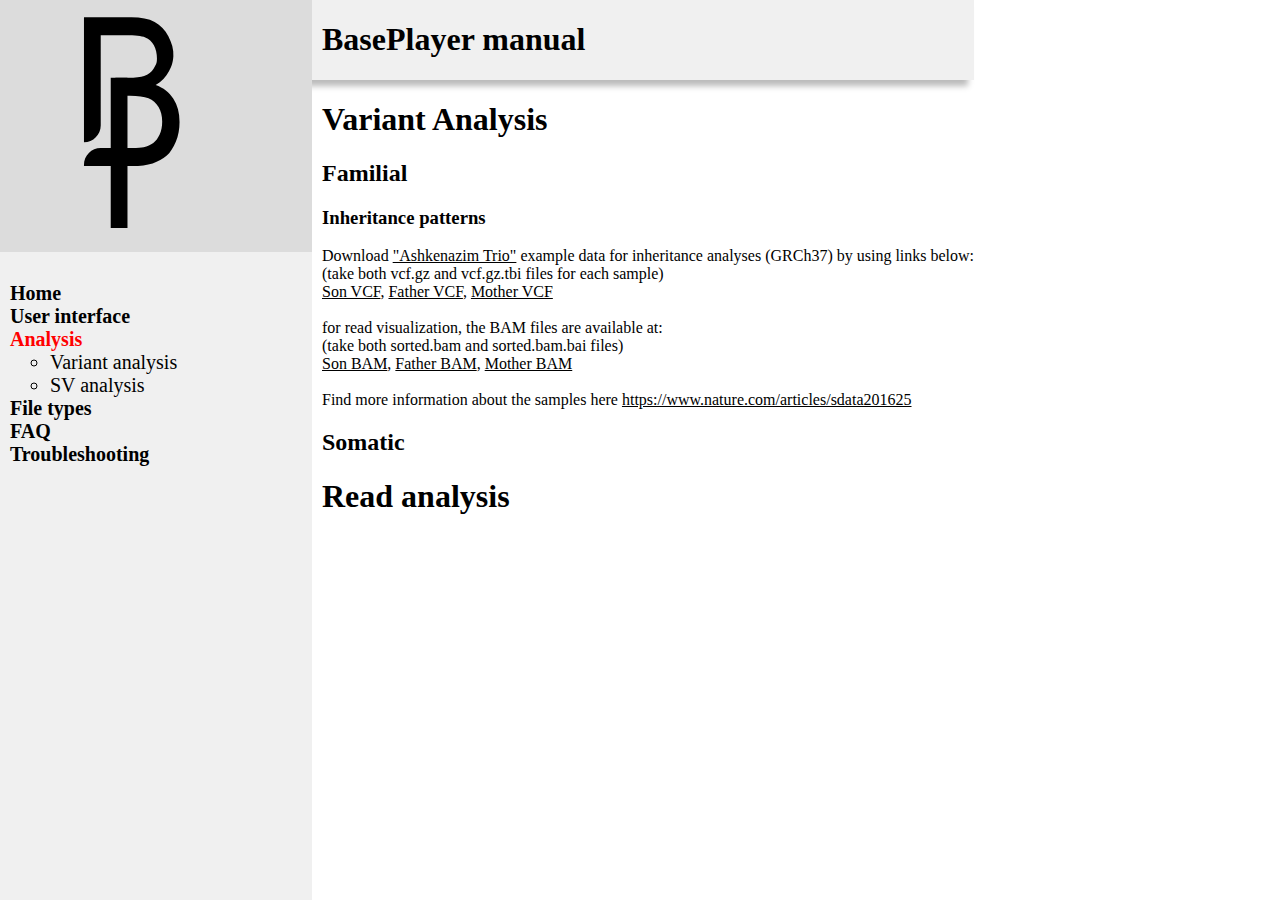
==== content/analysis.html @ 5b8f4364 "New scripts" ====
<html>
<head>
   <script type="text/javascript" src="https://ajax.googleapis.com/ajax/libs/jquery/3.3.1/jquery.min.js" ></script>
   <script>
       $(function(){ $("head").load("header.html") });
   </script>
</head>
<body>
    <div id="left" class="column"></div>
    <div id="right" class="column">
        <div class="top-right"> <h1>BasePlayer manual</h1></div>
        <div class="bottom content">

<h1 id=varanalysis>Variant Analysis</h1>

<h2 id="familial">Familial</h2>
<h3 id="inheritance">Inheritance patterns</h3>
Download <a target="_blank" href="https://www.nature.com/articles/sdata201625">"Ashkenazim Trio"</a> example data for inheritance analyses (GRCh37) by using links below:<br>
(take both vcf.gz and vcf.gz.tbi files for each sample)<br>
<a target="_blank" href="ftp://ftp-trace.ncbi.nlm.nih.gov/giab/ftp/release/AshkenazimTrio/HG002_NA24385_son/latest/GRCh37/">Son VCF</a>,
<a target="_blank" href="ftp://ftp-trace.ncbi.nlm.nih.gov/giab/ftp/release/AshkenazimTrio/HG003_NA24149_father/latest/GRCh37/">Father VCF</a>,
<a target="_blank" href="ftp://ftp-trace.ncbi.nlm.nih.gov/giab/ftp/release/AshkenazimTrio/HG004_NA24143_mother/latest/GRCh37/">Mother VCF</a><br><br>

for read visualization, the BAM files are available at:<br>
(take both sorted.bam and sorted.bam.bai files)<br>
<a target="_blank" href="ftp://ftp-trace.ncbi.nlm.nih.gov/giab/ftp/data/AshkenazimTrio/HG002_NA24385_son/NIST_Stanford_Illumina_6kb_matepair/bams/">Son BAM</a>,
<a target="_blank" href="ftp://ftp-trace.ncbi.nlm.nih.gov/giab/ftp/data/AshkenazimTrio/HG003_NA24149_father/NIST_Stanford_Illumina_6kb_matepair/bams/">Father BAM</a>,
<a target="_blank" href="ftp://ftp-trace.ncbi.nlm.nih.gov/giab/ftp/data/AshkenazimTrio/HG004_NA24143_mother/NIST_Stanford_Illumina_6kb_matepair/bams/">Mother BAM</a><br>
<br>Find more information about the samples here <a target="_blank" href="https://www.nature.com/articles/sdata201625">https://www.nature.com/articles/sdata201625</a>
<h2 id="somatic">Somatic</h2>
<p>

<h1 id="readanalysis">Read analysis</h1>
</div>
</div>
<script>
$(document).ready(function() {
    $('#left').load('sidebar.html');
});
</script>
</body>
</html>
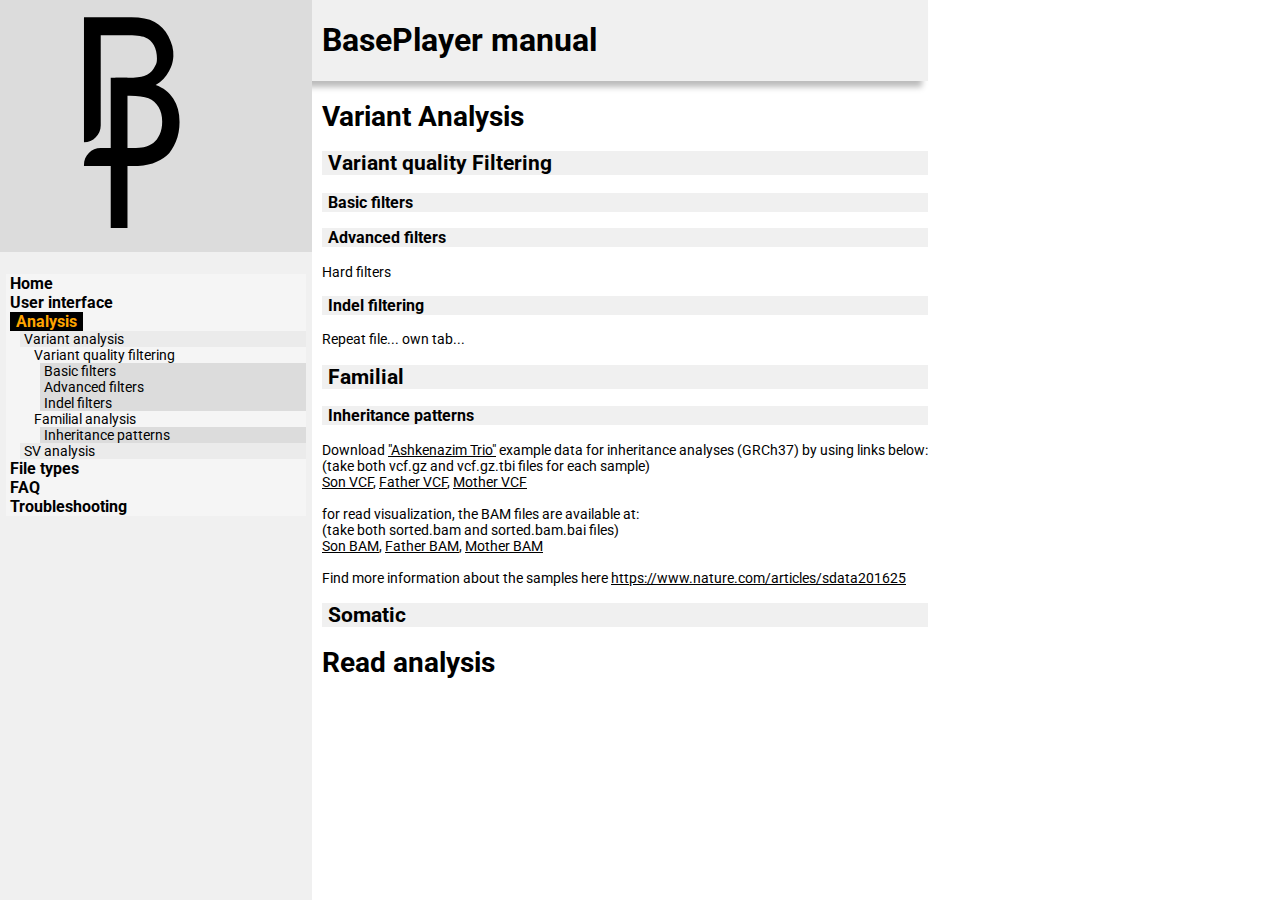
==== commit 0dbc0e20: "additions" ====
--- a/content/analysis.html
+++ b/content/analysis.html
@@ -11,8 +11,14 @@
         <div class="top-right"> <h1>BasePlayer manual</h1></div>
         <div class="bottom content">
 
-<h1 id=varanalysis>Variant Analysis</h1>
-
+<h1 id="varanalysis">Variant Analysis</h1>
+<h2 id="filtering">Variant quality Filtering</h2>
+  <h3>Basic filters</h3>
+  <h3>Advanced filters</h3>
+  Hard filters
+  <h3>Indel filtering</h3>
+  Repeat file...
+  own tab...
 <h2 id="familial">Familial</h2>
 <h3 id="inheritance">Inheritance patterns</h3>
 Download <a target="_blank" href="https://www.nature.com/articles/sdata201625">"Ashkenazim Trio"</a> example data for inheritance analyses (GRCh37) by using links below:<br>
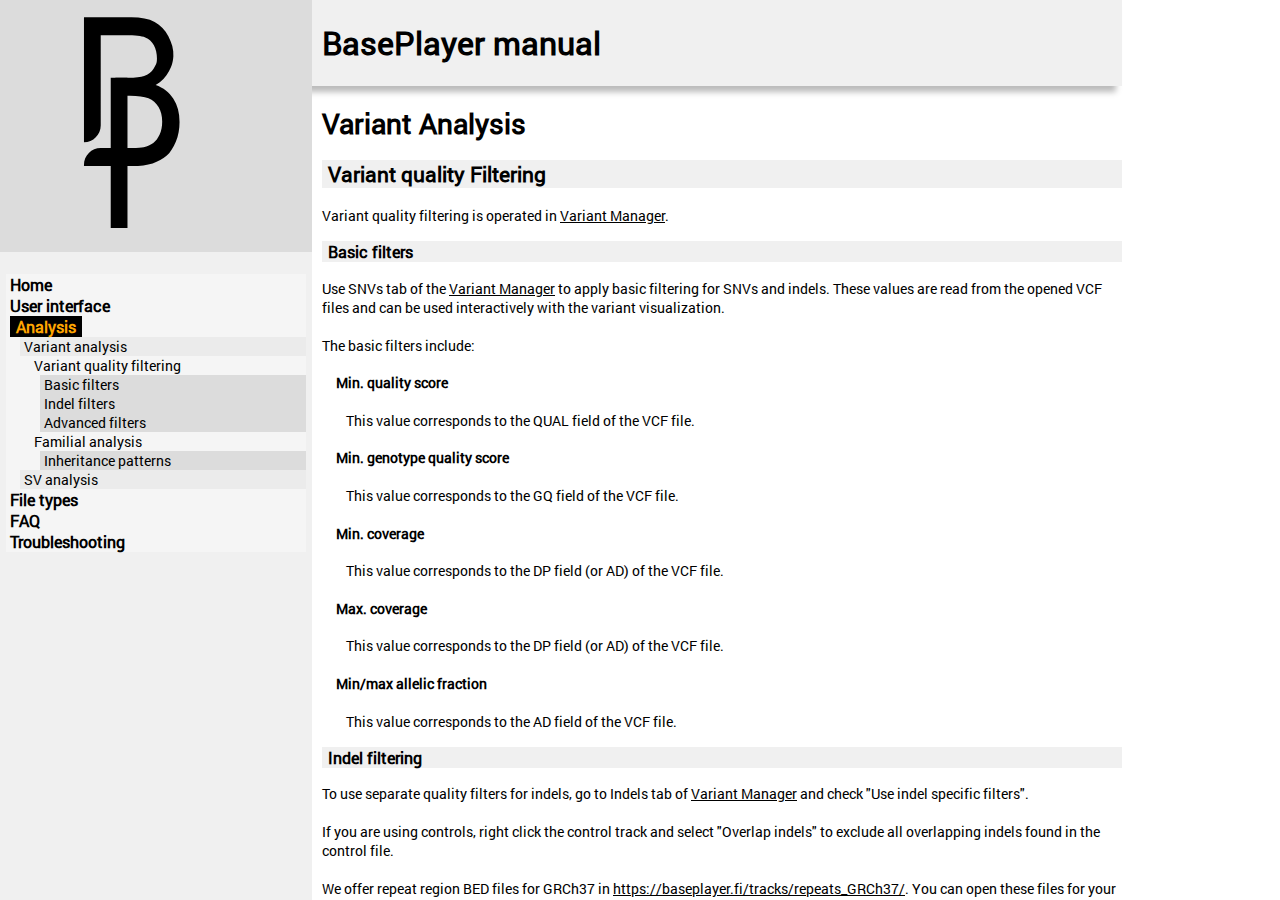
==== commit 31f12bcc: "add" ====
--- a/content/analysis.html
+++ b/content/analysis.html
@@ -12,13 +12,58 @@
         <div class="bottom content">
 
 <h1 id="varanalysis">Variant Analysis</h1>
+
 <h2 id="filtering">Variant quality Filtering</h2>
-  <h3>Basic filters</h3>
-  <h3>Advanced filters</h3>
-  Hard filters
-  <h3>Indel filtering</h3>
-  Repeat file...
-  own tab...
+  Variant quality filtering is operated in <a href="ui.html#varmanager">Variant Manager</a>.
+  <h3 id="basic">Basic filters</h3>
+  Use SNVs tab of the <a href="ui.html#varmanager">Variant Manager</a> to apply basic filtering for SNVs and indels.
+  These values are read from the opened VCF files and can be used interactively with the variant visualization.
+  <br><br>
+  The basic filters include:
+  <ul>
+    <li><h4>Min. quality score</h4></li>
+    <ul>
+      <li>This value corresponds to the QUAL field of the VCF file.</li>
+    </ul>
+    <li><h4>Min. genotype quality score</h4></li>
+    <ul>
+      <li>This value corresponds to the GQ field of the VCF file.</li>
+    </ul>
+    <li><h4>Min. coverage</h4></li>
+    <ul>
+      <li>This value corresponds to the DP field (or AD) of the VCF file.</li>
+    </ul>
+    <li><h4>Max. coverage</h4></li>
+    <ul>
+      <li>This value corresponds to the DP field (or AD) of the VCF file.</li>
+    </ul>
+    <li><h4>Min/max allelic fraction</h4></li>
+    <ul>
+      <li>This value corresponds to the AD field of the VCF file.</li>
+    </ul>
+  </ul>
+  <h3 id="indel">Indel filtering</h3>
+  To use separate quality filters for indels, go to Indels tab of <a href="ui.html#varmanager">Variant Manager</a> and check "Use indel specific filters".
+  <br><br>
+  If you are using controls, right click the control track and select "Overlap indels" to exclude all overlapping indels found in the control file.
+  <br><br>
+  We offer repeat region BED files for GRCh37 in <a target="_blank" href="https://baseplayer.fi/tracks/repeats_GRCh37/">https://baseplayer.fi/tracks/repeats_GRCh37/</a>.
+  You can open these files for your project and select "Subtract" from the track options to exclude indels in microsatellite regions.
+  
+  <h3 id="advanced">Advanced filters</h3>
+  If your VCF files have been created by GATK's HaplotypeCaller, you have additional quality parameters for variant filtering. See this post for more information about the
+  parameters and suggested threshold values for quality filtering: <a target="_blank" href="https://gatkforums.broadinstitute.org/gatk/discussion/2806/howto-apply-hard-filters-to-a-call-set">
+  https://gatkforums.broadinstitute.org/gatk/discussion/2806/howto-apply-hard-filters-to-a-call-set</a>
+  <br><br>
+  Access additional filter window by clicking the "Min. quality score:" text at the <a href="ui.html#varmanager">Variant Manager</a> SNVs or Indels tabs.
+  <br>
+  KUVA ASETUKSISTA JOTKA LINKISSÄ
+  <br>
+  In the picture, suggested values from the above link have been set. Note: FS value have less than "<" symbol changed to more than ">",
+  which means that all variants having FS value greater than (60 in this case), is excluded.
+
+
+
 <h2 id="familial">Familial</h2>
 <h3 id="inheritance">Inheritance patterns</h3>
 Download <a target="_blank" href="https://www.nature.com/articles/sdata201625">"Ashkenazim Trio"</a> example data for inheritance analyses (GRCh37) by using links below:<br>
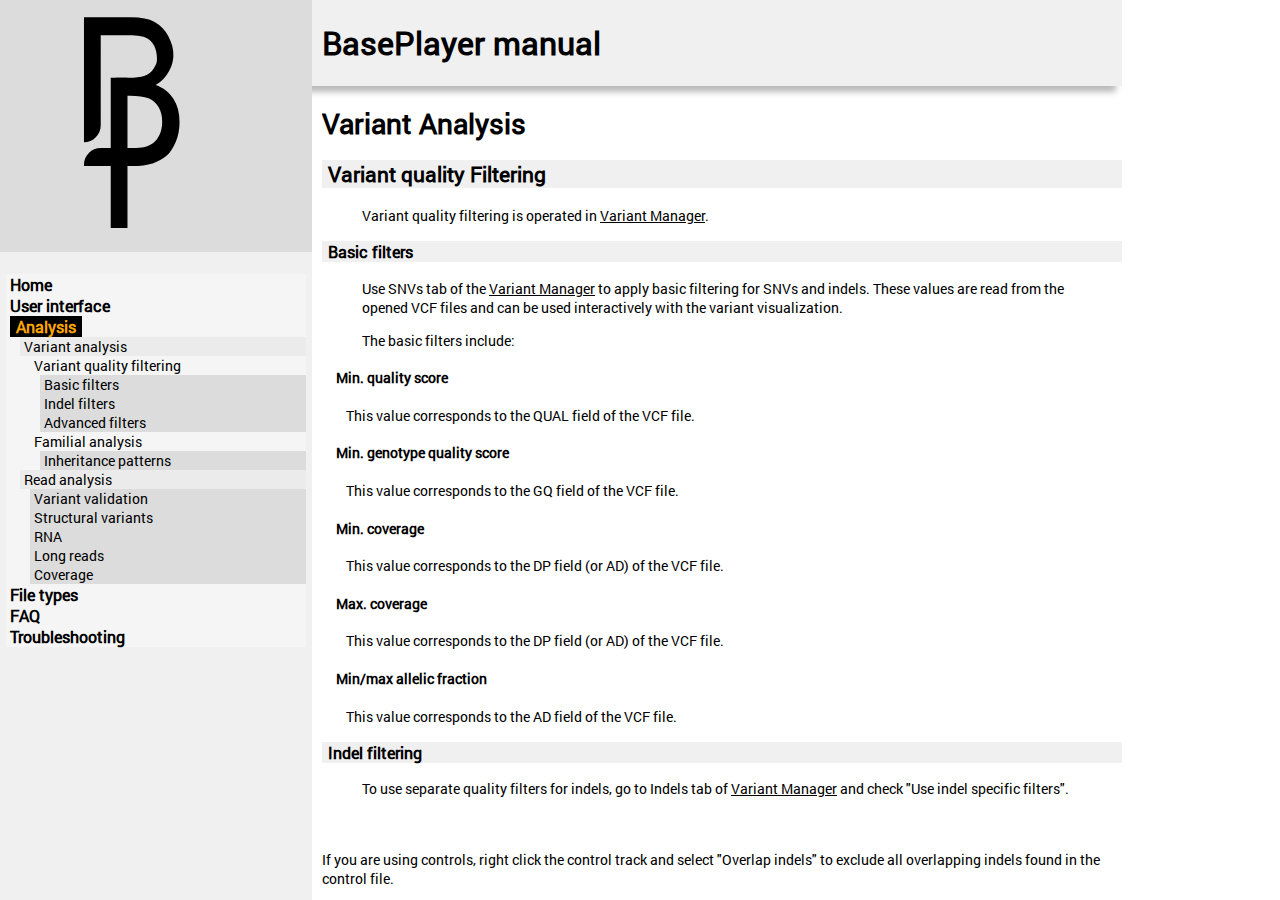
==== commit ed31cccf: "read analysis" ====
--- a/content/analysis.html
+++ b/content/analysis.html
@@ -14,11 +14,13 @@
 <h1 id="varanalysis">Variant Analysis</h1>
 
 <h2 id="filtering">Variant quality Filtering</h2>
-  Variant quality filtering is operated in <a href="ui.html#varmanager">Variant Manager</a>.
+  <p>Variant quality filtering is operated in <a href="ui.html#varmanager">Variant Manager</a>.</p>
   <h3 id="basic">Basic filters</h3>
+  <p>
   Use SNVs tab of the <a href="ui.html#varmanager">Variant Manager</a> to apply basic filtering for SNVs and indels.
   These values are read from the opened VCF files and can be used interactively with the variant visualization.
-  <br><br>
+  </p>
+  <p>
   The basic filters include:
   <ul>
     <li><h4>Min. quality score</h4></li>
@@ -42,14 +44,17 @@
       <li>This value corresponds to the AD field of the VCF file.</li>
     </ul>
   </ul>
+  </p>
   <h3 id="indel">Indel filtering</h3>
+  <p>
   To use separate quality filters for indels, go to Indels tab of <a href="ui.html#varmanager">Variant Manager</a> and check "Use indel specific filters".
+  </p>
   <br><br>
   If you are using controls, right click the control track and select "Overlap indels" to exclude all overlapping indels found in the control file.
   <br><br>
   We offer repeat region BED files for GRCh37 in <a target="_blank" href="https://baseplayer.fi/tracks/repeats_GRCh37/">https://baseplayer.fi/tracks/repeats_GRCh37/</a>.
   You can open these files for your project and select "Subtract" from the track options to exclude indels in microsatellite regions.
-  
+
   <h3 id="advanced">Advanced filters</h3>
   If your VCF files have been created by GATK's HaplotypeCaller, you have additional quality parameters for variant filtering. See this post for more information about the
   parameters and suggested threshold values for quality filtering: <a target="_blank" href="https://gatkforums.broadinstitute.org/gatk/discussion/2806/howto-apply-hard-filters-to-a-call-set">
@@ -82,6 +87,34 @@
 <p>
 
 <h1 id="readanalysis">Read analysis</h1>
+<p>
+Read analysis requires aligned BAM or CRAM files with index.
+<h2 id="validation">Variant validation</h2>
+<p>
+Variant quality metrics in VCF files are assessed by the used variant caller. Although the false positive rates of variant
+calls have decreased as methods have improved, read level inspection of variant calls and flanking regions are required in
+most cases. The integrated variant analysis and visualization in BasePlayer enables rapid workflow for variant validation
+ - double-clicking the specific sample in the result table zooms in to the variant locus and expands the sample track. Reads
+ appear on the sample track. Read  level zoom enables user to inspect qualities, orientation, and mismatch rates of the
+ overlapping and surrounding reads. In  addition, the reference sequence and annotation tracks, such as repeat masker and
+ mappability track, provide additional information about the variant calls.
+</p>
+<h2 id="svs">Structural variant analysis</h2>
+Structural variants break points can be analyzed by inspecting discordant and splitted reads at the break point locus. BasePlayer
+groups discordant reads at the bottom to facilitate the analysis. The colors of the reads corresponds to either different kind of
+structural variant or chromosome color of the discordant read pair (in case read pairs have been mapped in different chromosomes).
+<p>
+Colors:
+
+<p>
+Click read to view more information about the read.
+
+<p>
+Double click read to see its pair. In case of discordant read, the BasePlayer screen is splitted. You can split the screen as many times as
+the monitor width allows.
+<h2 id="rna">RNA data</h2>
+<h2 id="long">Long read analysis (3rd generation sequencing)</h2>
+<h2 id="coverage">Coverage calculations</h2>
 </div>
 </div>
 <script>
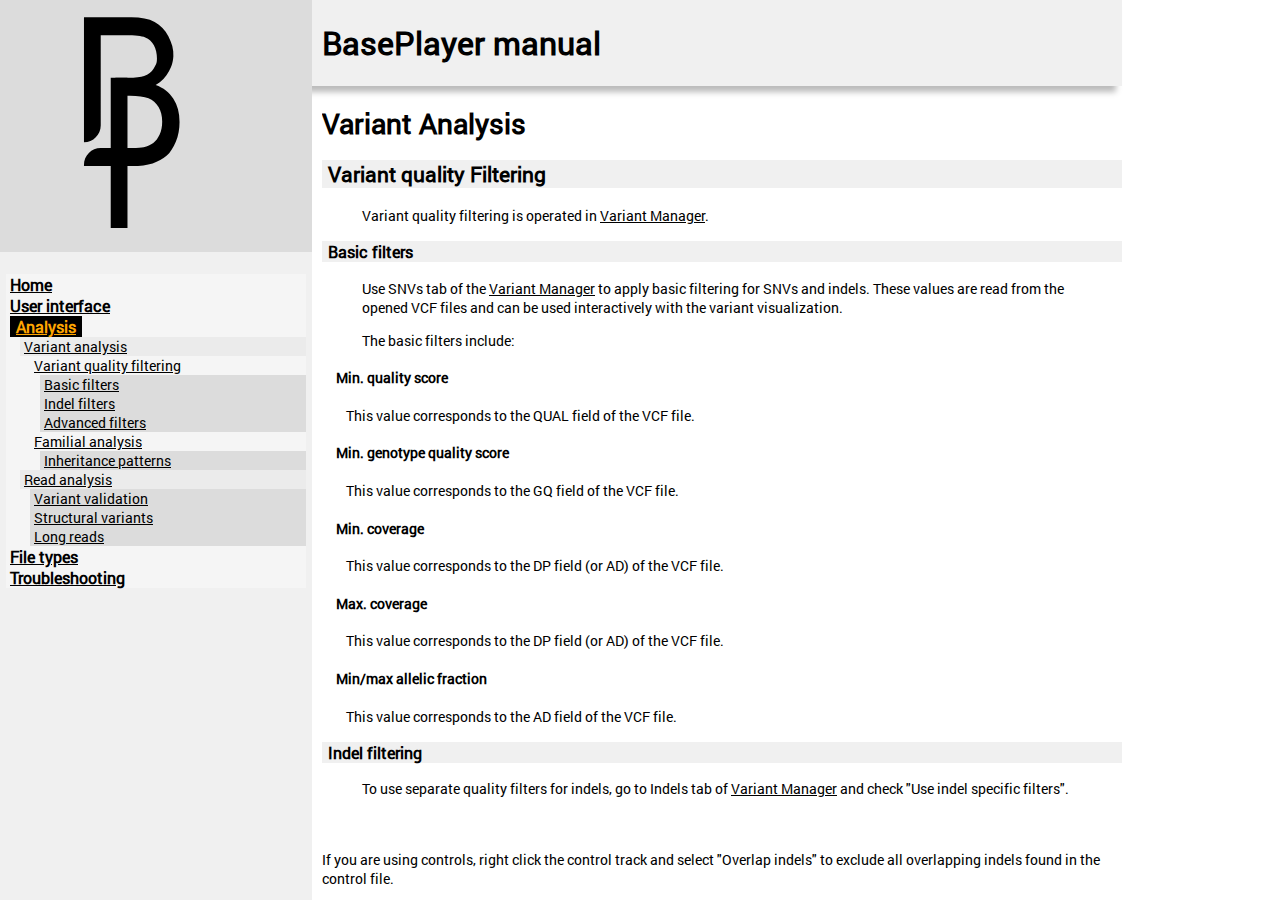
==== commit da21232e: "Revision" ====
--- a/content/analysis.html
+++ b/content/analysis.html
@@ -62,7 +62,7 @@
   <br><br>
   Access additional filter window by clicking the "Min. quality score:" text at the <a href="ui.html#varmanager">Variant Manager</a> SNVs or Indels tabs.
   <br>
-  KUVA ASETUKSISTA JOTKA LINKISSÄ
+
   <br>
   In the picture, suggested values from the above link have been set. Note: FS value have less than "<" symbol changed to more than ">",
   which means that all variants having FS value greater than (60 in this case), is excluded.
@@ -83,9 +83,33 @@
 <a target="_blank" href="ftp://ftp-trace.ncbi.nlm.nih.gov/giab/ftp/data/AshkenazimTrio/HG003_NA24149_father/NIST_Stanford_Illumina_6kb_matepair/bams/">Father BAM</a>,
 <a target="_blank" href="ftp://ftp-trace.ncbi.nlm.nih.gov/giab/ftp/data/AshkenazimTrio/HG004_NA24143_mother/NIST_Stanford_Illumina_6kb_matepair/bams/">Mother BAM</a><br>
 <br>Find more information about the samples here <a target="_blank" href="https://www.nature.com/articles/sdata201625">https://www.nature.com/articles/sdata201625</a>
+<br><br>
+You can use compare panel to compare variants between family members or inheritance panel for more specified results (requires at least one sample to be set as an affected).
+<br><br>
+See the video for example analysis at our <a href="https://www.youtube.com/channel/UCywq-T7W0YPzACyB4LT7Q3g"> Youtube channel</a>: "Familial variant study with BasePlayer"
+<br><br>
+<b>Suggested tracks for exome analysis:</b><br>
+mcap_v1_0_forBP.bed.gz in <a href="https://baseplayer.fi/tracks/">https://baseplayer.fi/tracks/</a><br>
+<b>Suggested controls for exome analysis:</b><br>
+gnomAD_exomes_ALL_GRCh37.vcf.gz in <a href="https://baseplayer.fi/controls/">https://baseplayer.fi/controls/</a><br>
+<br><b>Suggested tracks for whole-genome analysis:</b><br>
+Encode_Combined_Gm12878_H1hesc_Helas3_Hepg2_Huvec_K562.bed.gz in <a href="https://baseplayer.fi/tracks/">https://baseplayer.fi/tracks/</a>
+<br>
+GERP_hg19.bw in <a href="https://baseplayer.fi/tracks/">https://baseplayer.fi/tracks/</a>
+<br>
+Mappability_1000Genomes_pilot_mask.bed.gz in <a href="https://baseplayer.fi/tracks/">https://baseplayer.fi/tracks/</a>
+<br>
+TFbinding_sites_SELEX_GRCh37.bed.gz in <a href="https://baseplayer.fi/tracks/">https://baseplayer.fi/tracks/</a><br>
+<b>Suggested controls for whole-genome analysis:</b><br>
+gnomAD_genomes_ALL_GRCh37.vcf.gz in <a href="https://baseplayer.fi/controls/">https://baseplayer.fi/controls/</a>
+<br>
+
 <h2 id="somatic">Somatic</h2>
 <p>
-
+  In somatic studies you can use the filters, tracks and comparison panel as in familial cases.
+  <br>
+  See example video of a whole-genome somatic variant analysis at our <a href="https://www.youtube.com/channel/UCywq-T7W0YPzACyB4LT7Q3g">Youtube channel</a>: "Somatic cluster analysis demonstration with BasePlayer"
+</p>
 <h1 id="readanalysis">Read analysis</h1>
 <p>
 Read analysis requires aligned BAM or CRAM files with index.
@@ -99,22 +123,44 @@
  overlapping and surrounding reads. In  addition, the reference sequence and annotation tracks, such as repeat masker and
  mappability track, provide additional information about the variant calls.
 </p>
+<a href="images/cohinspect.png"><img src="images/cohinspect.png" ></a>
 <h2 id="svs">Structural variant analysis</h2>
+<p>
 Structural variants break points can be analyzed by inspecting discordant and splitted reads at the break point locus. BasePlayer
 groups discordant reads at the bottom to facilitate the analysis. The colors of the reads corresponds to either different kind of
 structural variant or chromosome color of the discordant read pair (in case read pairs have been mapped in different chromosomes).
-<p>
-Colors:
+Concordantly mapped read pairs are colored as light green and red (forward and reverse strand).
+</p>
+<a href="images/structural.png"><img src="images/structural.png" ></a>
 
 <p>
+On the above image, there is a LINE1 element at the left side of the left panel. Reads appear as dark, as the mapping quality is lower than set in the settings.
+Colorful reads at adjacent to dark reads represents discordant reads, whose pair is aligned to different chromosome (color is determined by the pair's chromosome).
+Double click discordant read to split the screen between the different chromosomes. You can split the screen as many times as
+the monitor width allows. <br><br> At the right panel, there is a visible break point (mismatches in reads and in the coverage track).
+</p>
+<p>
 Click read to view more information about the read.
+</p>
+<h2 id="rna">RNA data</h2>
+To be added...
+<h2 id="long">Long read analysis (3rd generation sequencing)</h2>
+<p>
+Thousands of base pairs long reads are non-trivial to visualize, as a single read can span multiple genomic breakpoints,
+or multiple exons in the case of RNA data. BasePlayer recognizes long-read data, and makes a reasonable effort to present
+it properly. For instance, the researcher can divide the main screen between distinct genomic loci by double clicking a
+read that has been mapped to multiple locations (figure below). A demonstration video on how to visualize long-read data in
+BasePlayer can be viewed at the BasePlayer <a href="https://www.youtube.com/channel/UCywq-T7W0YPzACyB4LT7Q3g">Youtube channel</a>: 
+"Third-generation sequencing data visualization with BasePlayer"
+</p>
+<a href="images/Nanopore.png"><img src="images/Nanopore.png" ></a>
+<p>
+Three split views of the long read are shown,
+tracking the split mappings for a single long read.
+An inset info panel shows information on the selected read and a schematic illustration of
+split read orientations.
+</p>
 
-<p>
-Double click read to see its pair. In case of discordant read, the BasePlayer screen is splitted. You can split the screen as many times as
-the monitor width allows.
-<h2 id="rna">RNA data</h2>
-<h2 id="long">Long read analysis (3rd generation sequencing)</h2>
-<h2 id="coverage">Coverage calculations</h2>
 </div>
 </div>
 <script>
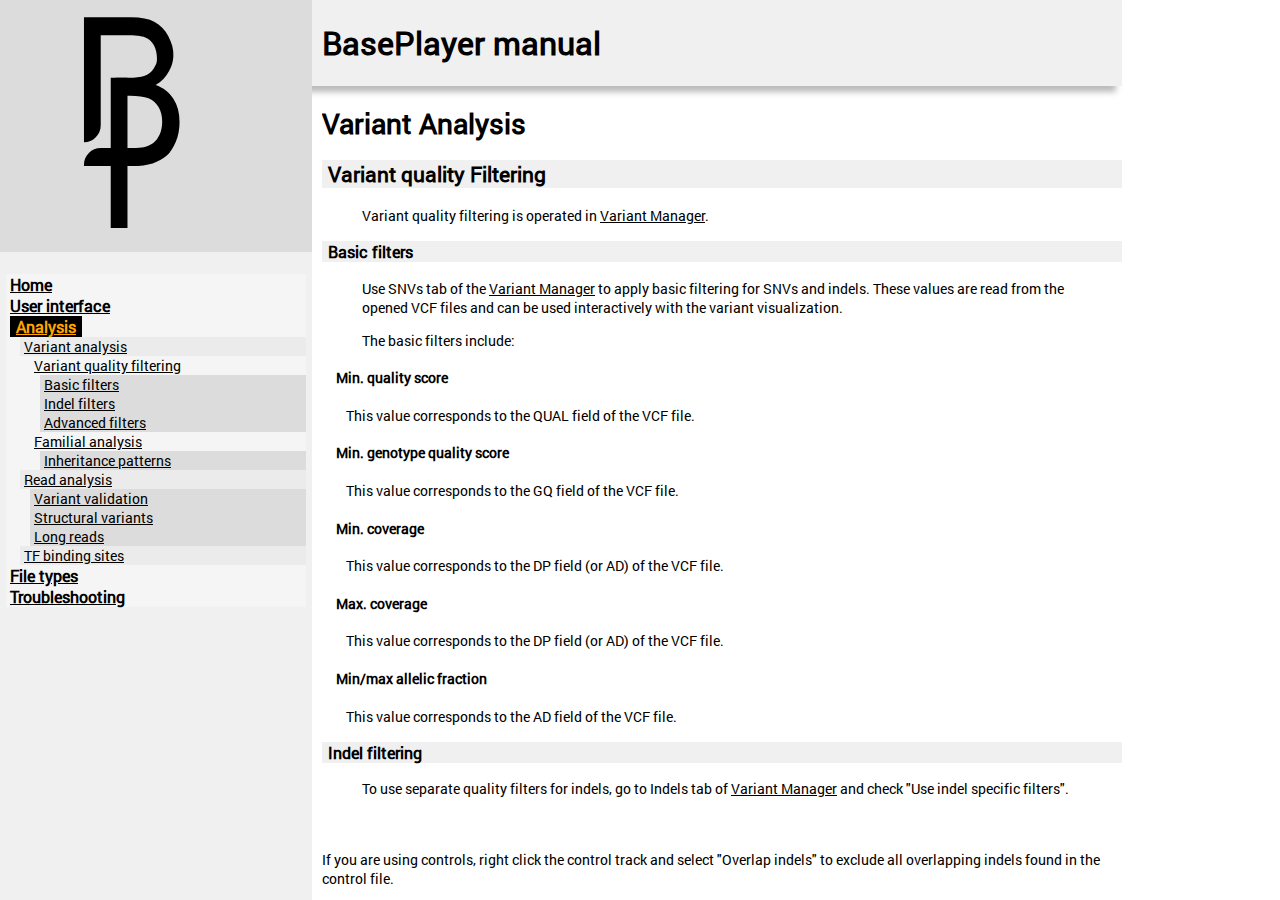
==== commit b40a869d: "TFbinding" ====
--- a/content/analysis.html
+++ b/content/analysis.html
@@ -150,7 +150,7 @@
 or multiple exons in the case of RNA data. BasePlayer recognizes long-read data, and makes a reasonable effort to present
 it properly. For instance, the researcher can divide the main screen between distinct genomic loci by double clicking a
 read that has been mapped to multiple locations (figure below). A demonstration video on how to visualize long-read data in
-BasePlayer can be viewed at the BasePlayer <a href="https://www.youtube.com/channel/UCywq-T7W0YPzACyB4LT7Q3g">Youtube channel</a>: 
+BasePlayer can be viewed at the BasePlayer <a href="https://www.youtube.com/channel/UCywq-T7W0YPzACyB4LT7Q3g">Youtube channel</a>:
 "Third-generation sequencing data visualization with BasePlayer"
 </p>
 <a href="images/Nanopore.png"><img src="images/Nanopore.png" ></a>
@@ -160,6 +160,48 @@
 An inset info panel shows information on the selected read and a schematic illustration of
 split read orientations.
 </p>
+<h2 id="tfbinding">Transcription Factor binding sites (for advanced users)</h2>
+<p>
+BasePlayer has a built in set of transcription factor position specific scoring matrices (PSSMs), obtained from Jaspar database and
+<a href="https://www.nature.com/articles/nature15518">https://www.nature.com/articles/nature15518</a>.
+If you are analysin the data with GRCh37, you can download aligned motifs from <a href="https://baseplayer.fi/tracks/">https://baseplayer.fi/tracks/</a> (TFbinding_sites_SELEX_GRCh37.bed.gz).
+<br><br>
+The BED file has the TF name in the "Name" field, which allows BasePlayer to recognize the correct PSSM for correct alignment and visualize it in place at the region track.
+<br><br>
+<b>Option 1: download aligned motifs from Ensembl BioMart</b><br><br>
+Go to <a href="https://www.ensembl.org/">https://www.ensembl.org/</a> (make sure you go to correct version of the reference genome) and click BioMart from the header of the page.
+<br>
+Choose database -> Ensembl Regulation -> Choose dataset -> Human binding motifs.<br>
+Click "Attributes" and check the "Strand" checkbox.<br>
+Export the file as compresssed file and leave the TSV selected. Press "GO".<br>
+<br>
+Open biomart file in BED converter and select "Name" for the Binding matrix column, and
+chromosome, start,end and strand as in the original file header. Press convert.
+<br>
+Uncheck "zero based" from the track settings.
+<br>
+<br>
+<b>Option 2 (requires linux environment, python, bgzip and tabix):</b><br><br>
+You can add your own motifs to BasePlayer/additions/motifs folder. Create a .txt file and add the desired PSSMs in the file. Use the jaspar_pfm_add.txt as a template.
+Motifs will be loaded to memory as the BasePlayer starts.
+</p>
+<p>
+Use for example <a href="https://www.cs.helsinki.fi/group/pssmfind/">MOODS</a> algorithm to align your motifs to the reference genome.
+</p>
+<p>
+Conver MOODS output to BED file with <a href="moods2bed.py">this python script</a>
+
+Use following bash command: <br>
+cat moods_output.txt | python moods2bed.py | bgzip -c > output.bed.gz
+<br>
+<br>
+After conversion create the tabix index for the file: <br>
+tabix -p bed output_bed.gz
+<br>
+<br>
+The file can now be opened as a BasePlayer track and the motifs are visualized as a sequence logos.
+</p>
+<br><br><br><br><br><br><br><br><br><br><br><br><br><br><br><br><br><br><br><br><br><br><br><br><br><br><br>
 
 </div>
 </div>
